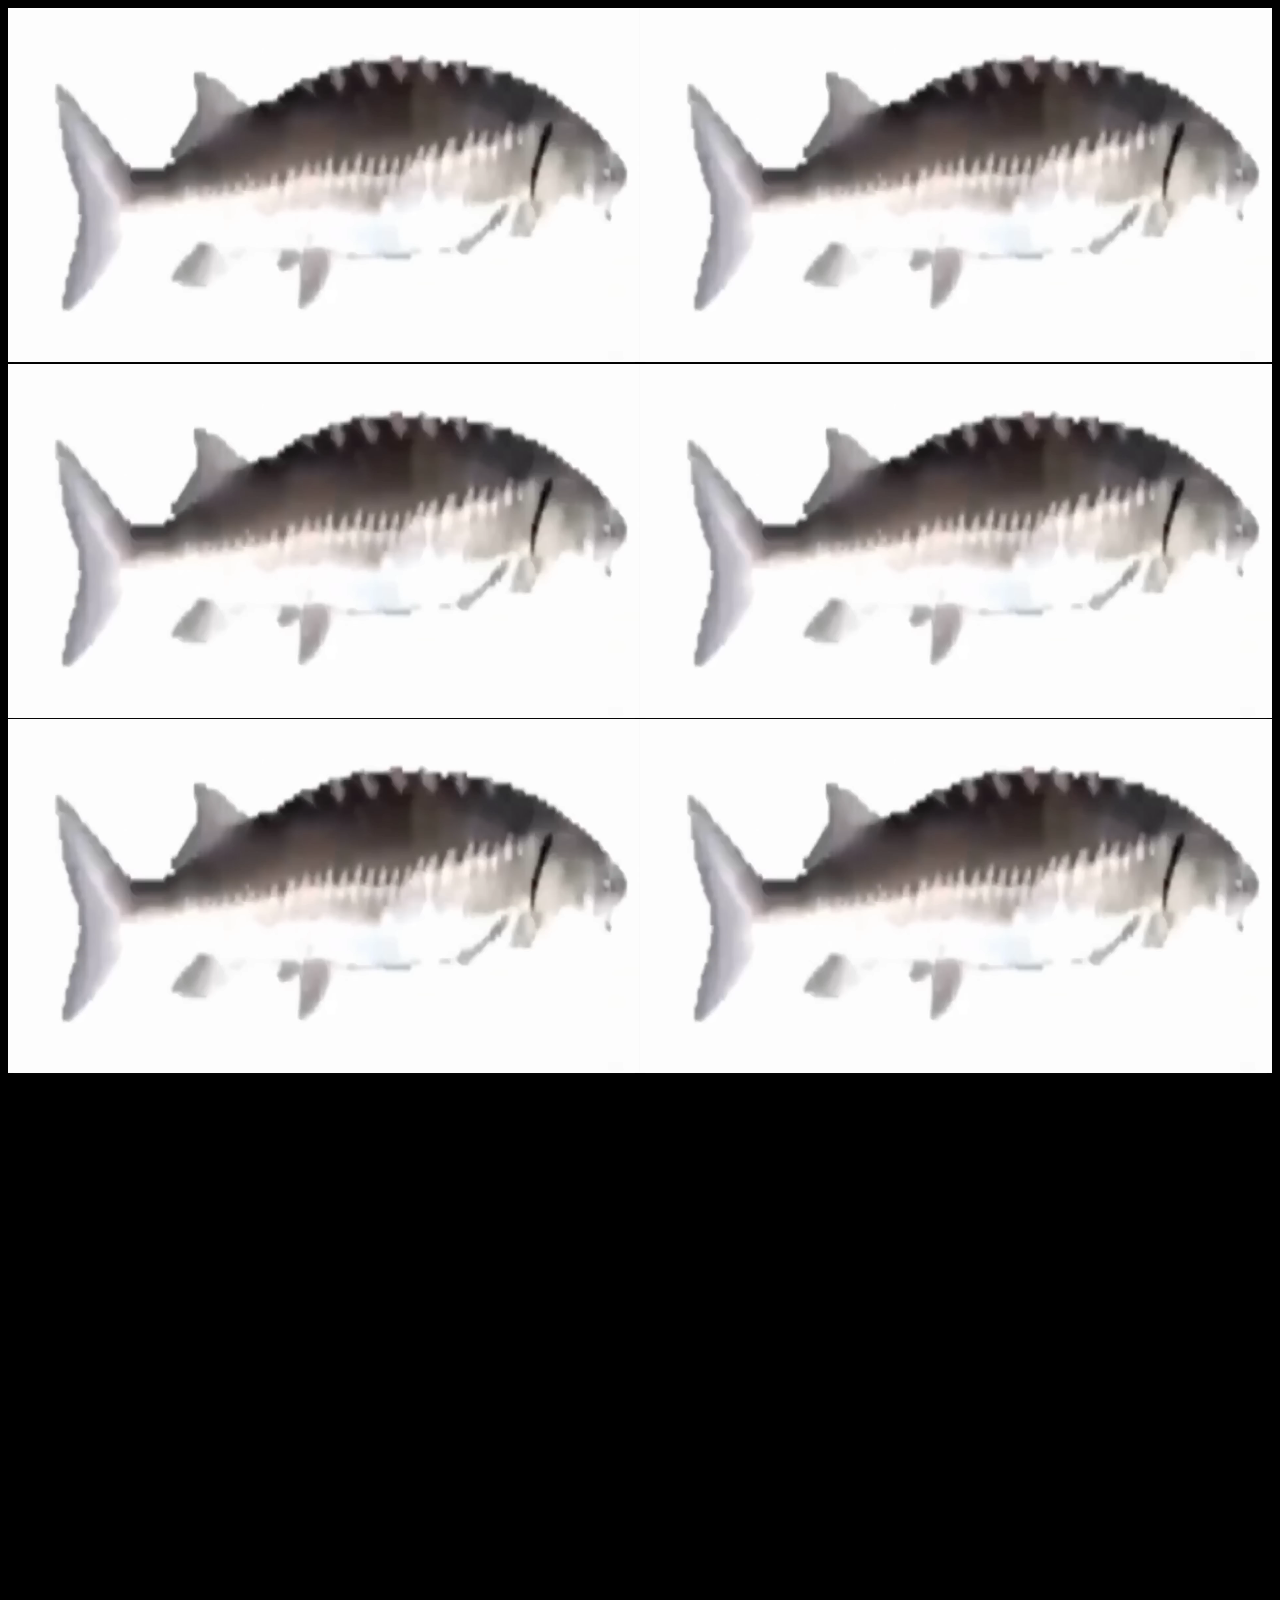
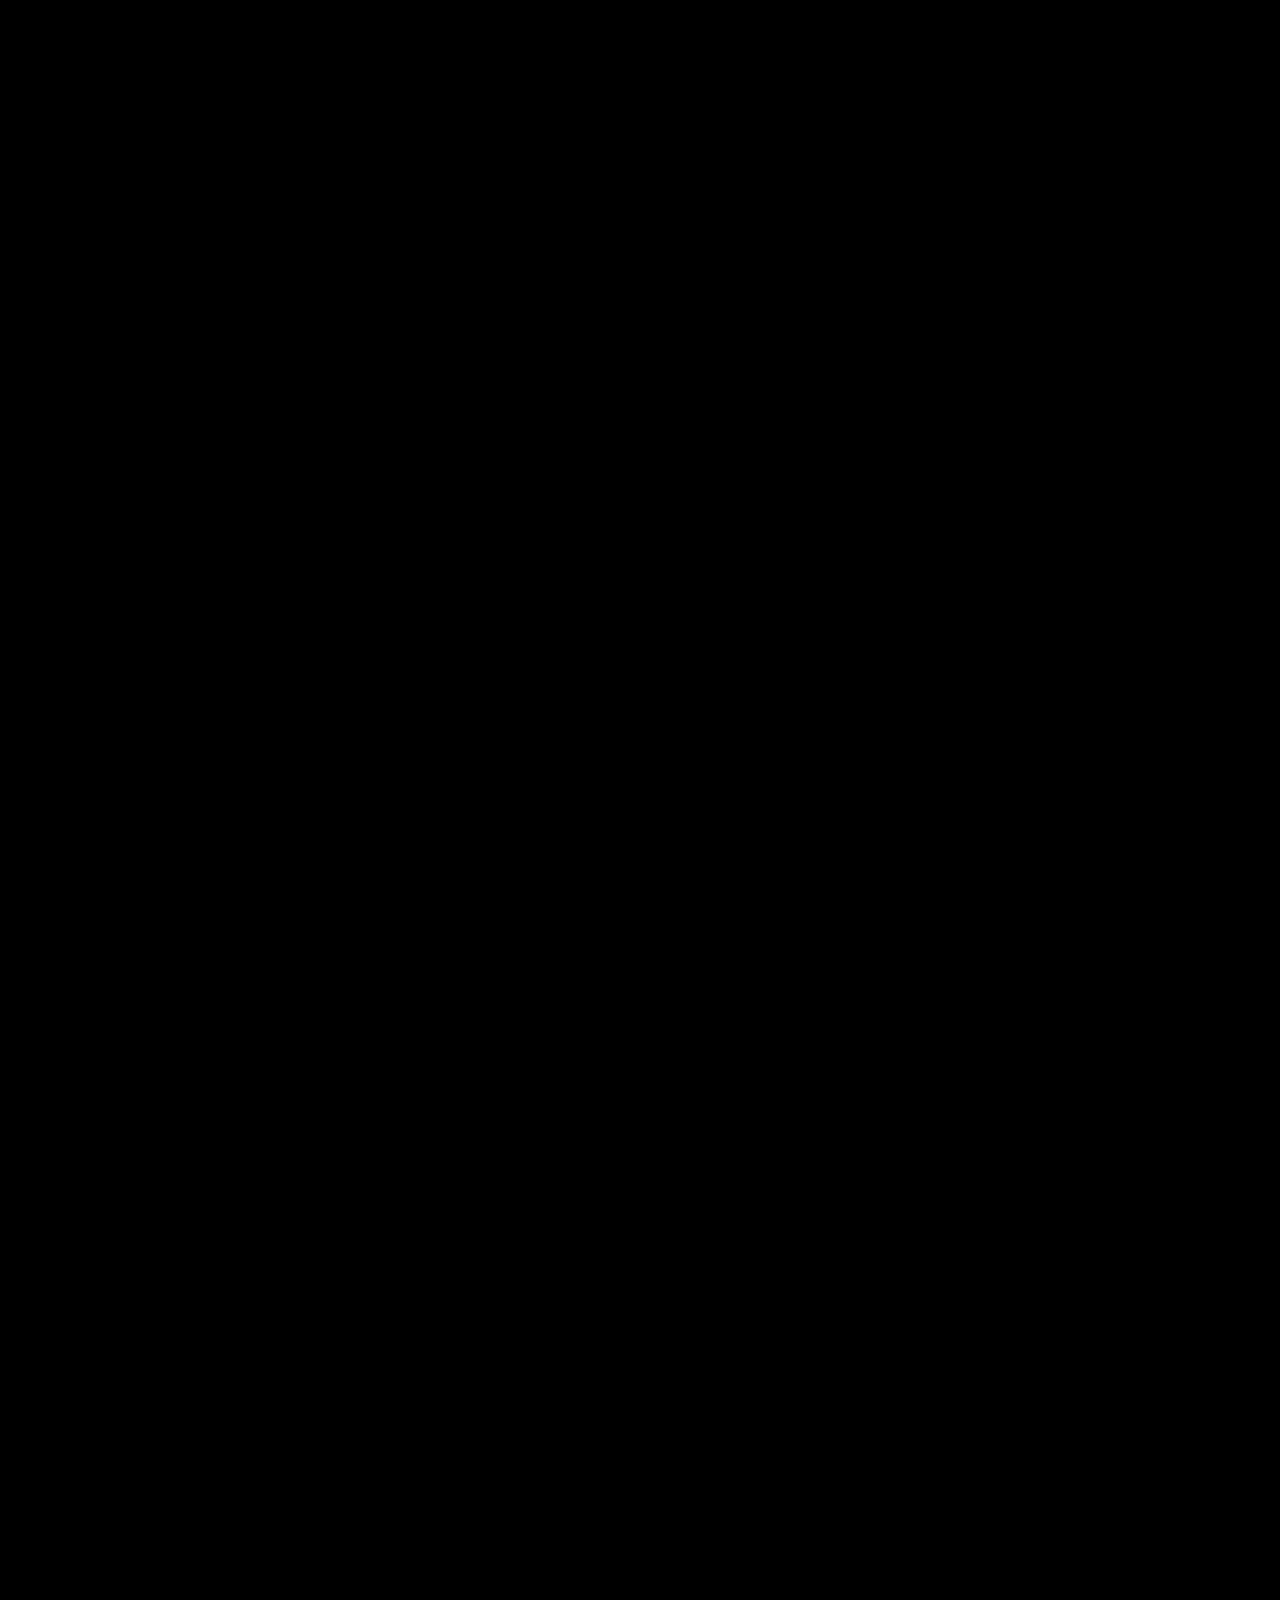
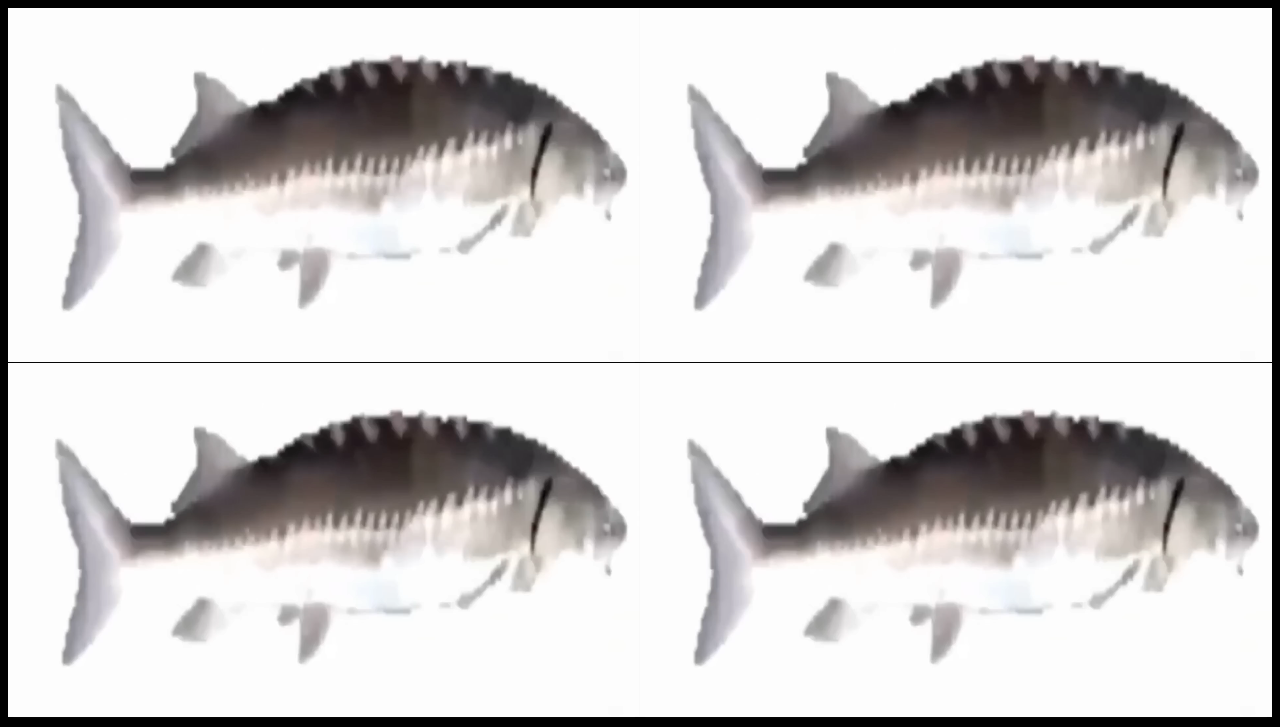
==== pesce_d_aprile/index.html @ a90dc9a7 "." ====
<!DOCTYPE html>
<html lang="en">
<head>
    <meta charset="UTF-8">
    <meta name="viewport" content="width=device-width, initial-scale=1.0">
    <title>Buon 1 Aprile</title>
</head>
<style>
    body{
        background-color: black;
        color: cornflowerblue;
    }
    .pessci{
        display: flex;
        flex-wrap: wrap;
        align-items: center;
        justify-content: center;
    }
    video{
        width: 50%;
        
    }
</style>
<body>
    <script>
        document.write("<div class='pessci'>");
        for(var i = 0; i <= 21; i++){
            document.write("<video src='Fish Spinning.mp4' autoplay></video>");
            setTimeout(1000);
        }
        document.write("</div>");
    </script>

</body>
</html>
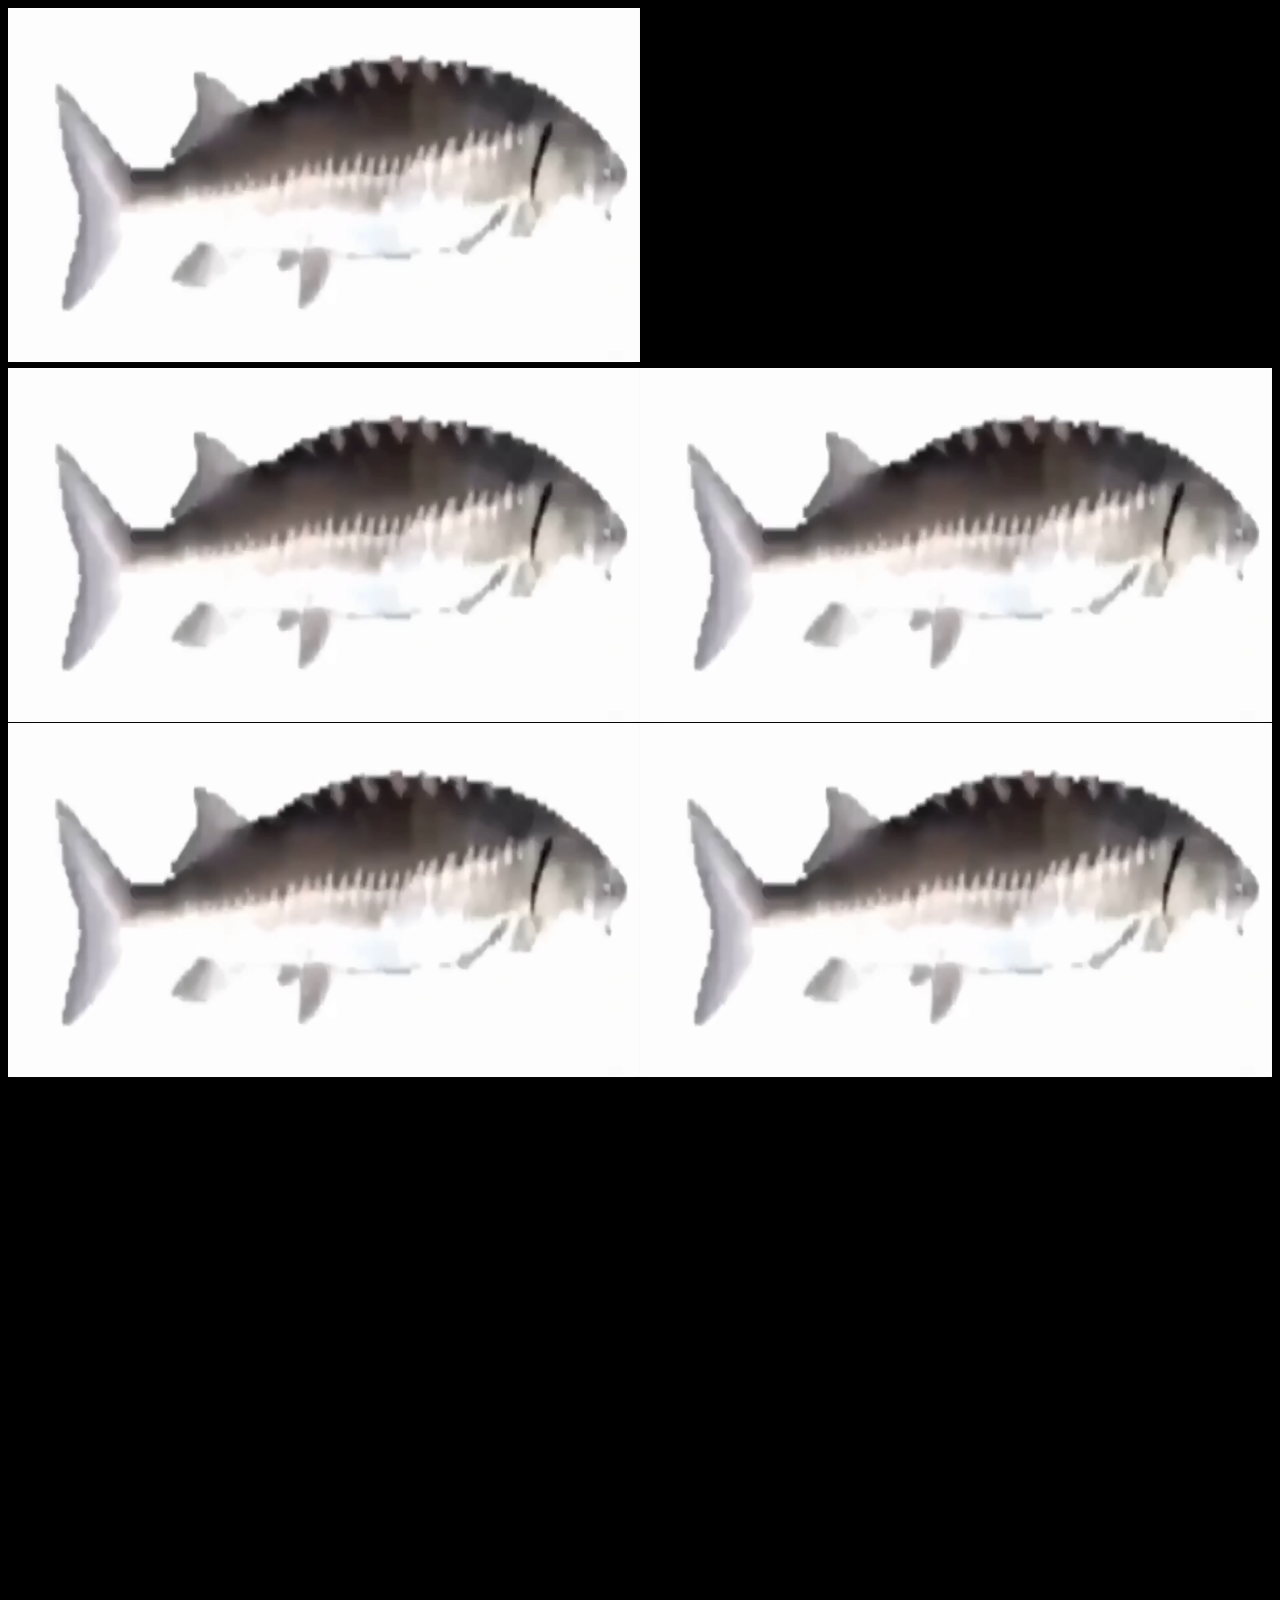
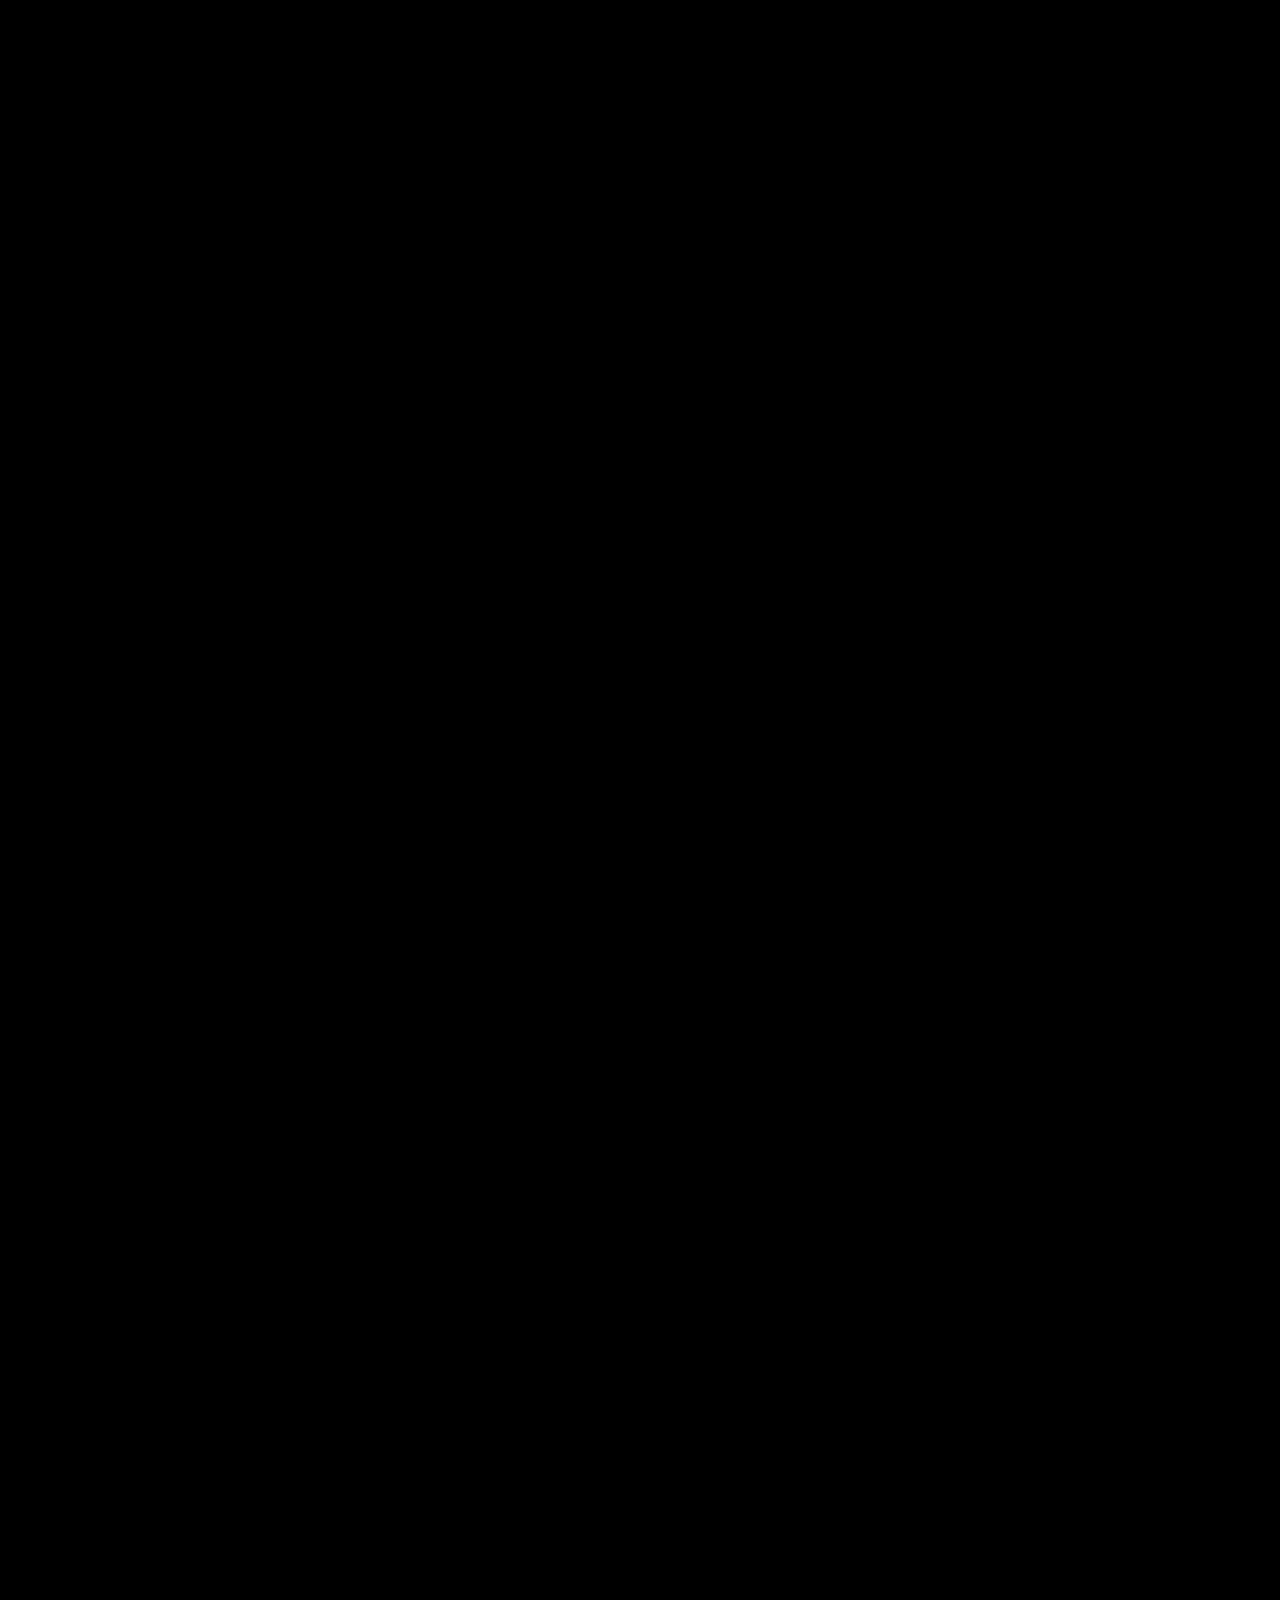
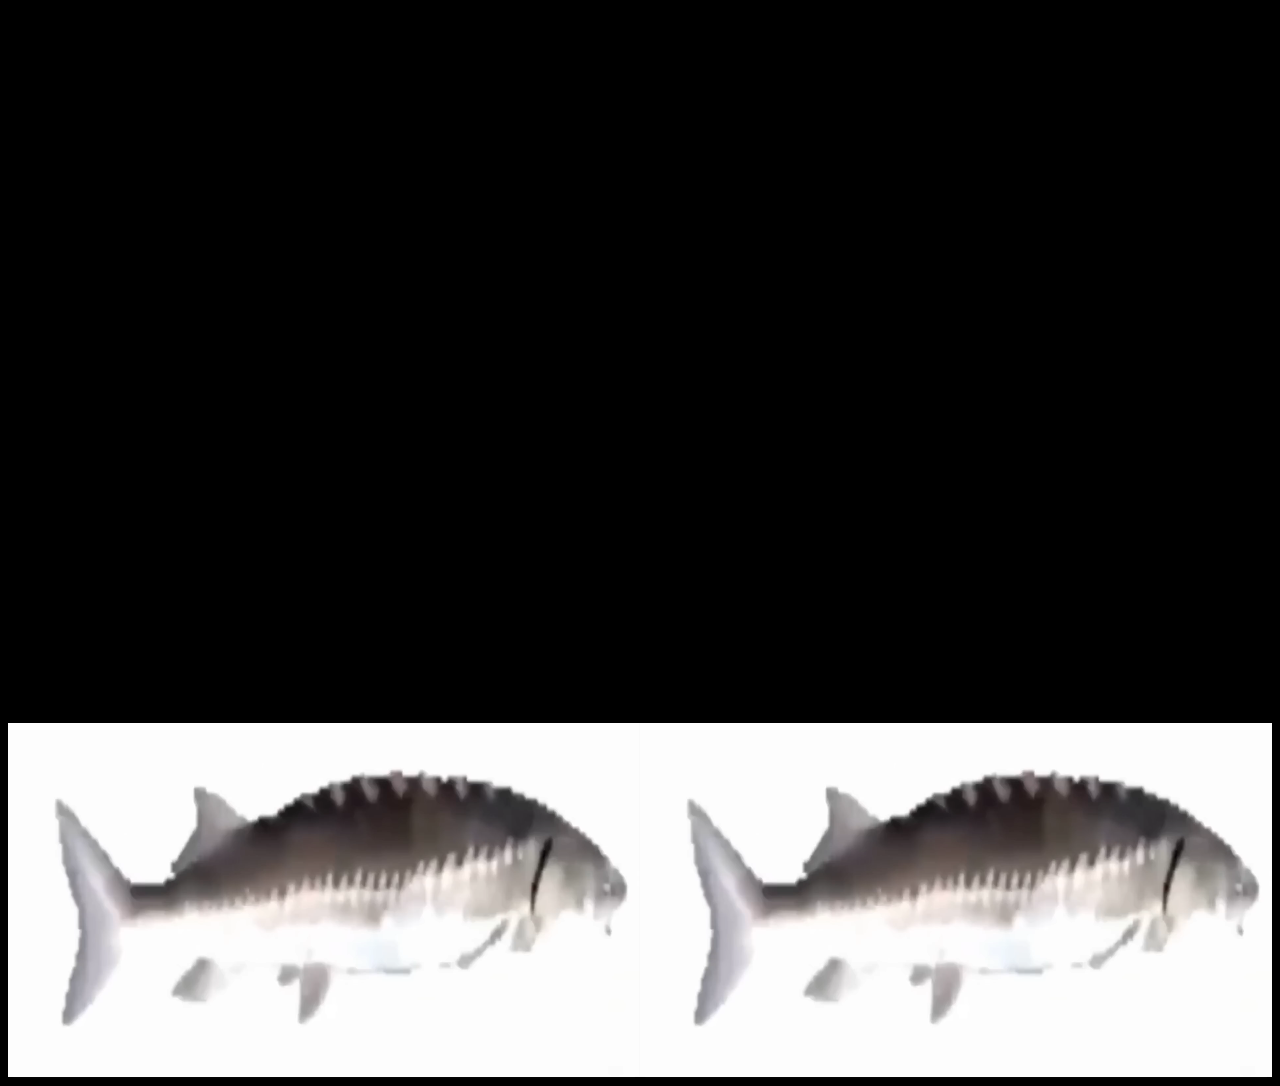
==== commit efe150fd: "milgkoire" ====
--- a/pesce_d_aprile/index.html
+++ b/pesce_d_aprile/index.html
@@ -22,10 +22,11 @@
     }
 </style>
 <body>
+    <video src='Fish Spinning.mp4' autoplay  loop></video>
     <script>
         document.write("<div class='pessci'>");
         for(var i = 0; i <= 21; i++){
-            document.write("<video src='Fish Spinning.mp4' autoplay></video>");
+            document.write("<video src='Fish Spinning.mp4' autoplay loop mute></video>");
             setTimeout(1000);
         }
         document.write("</div>");
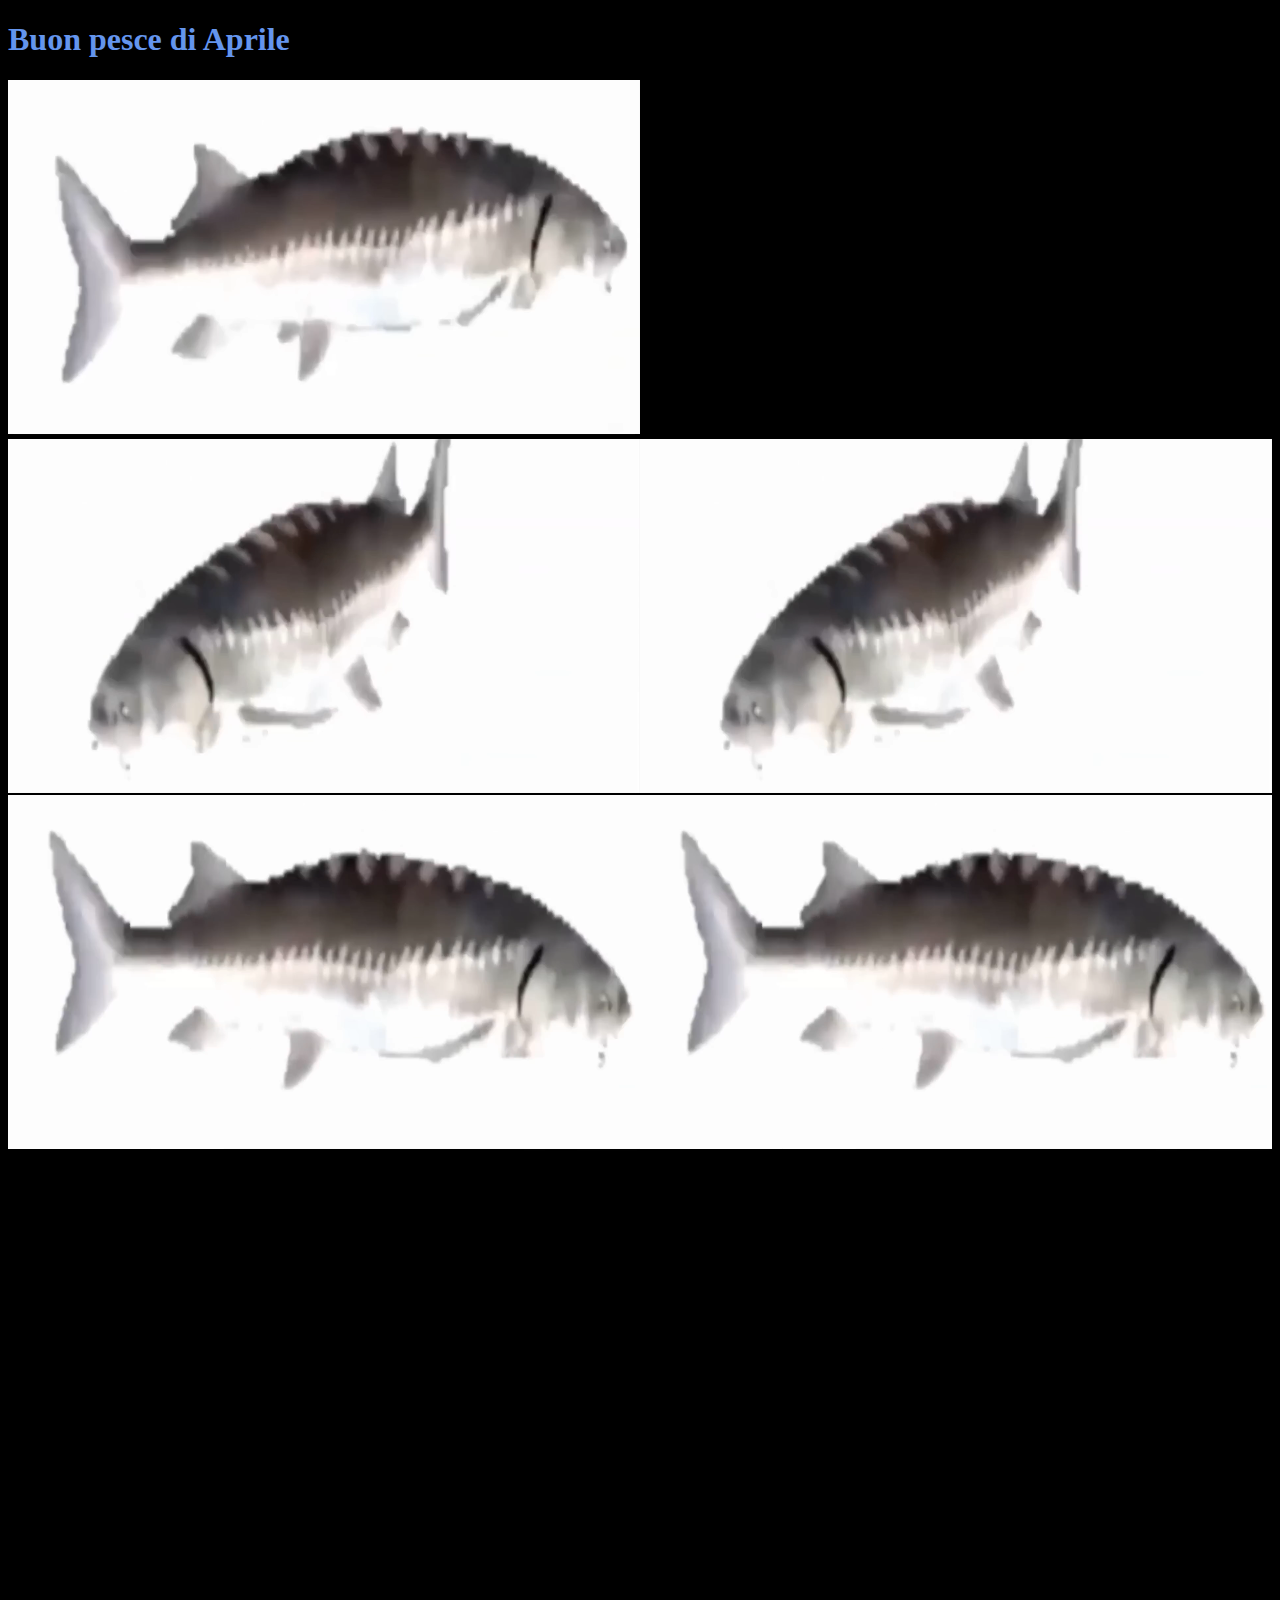
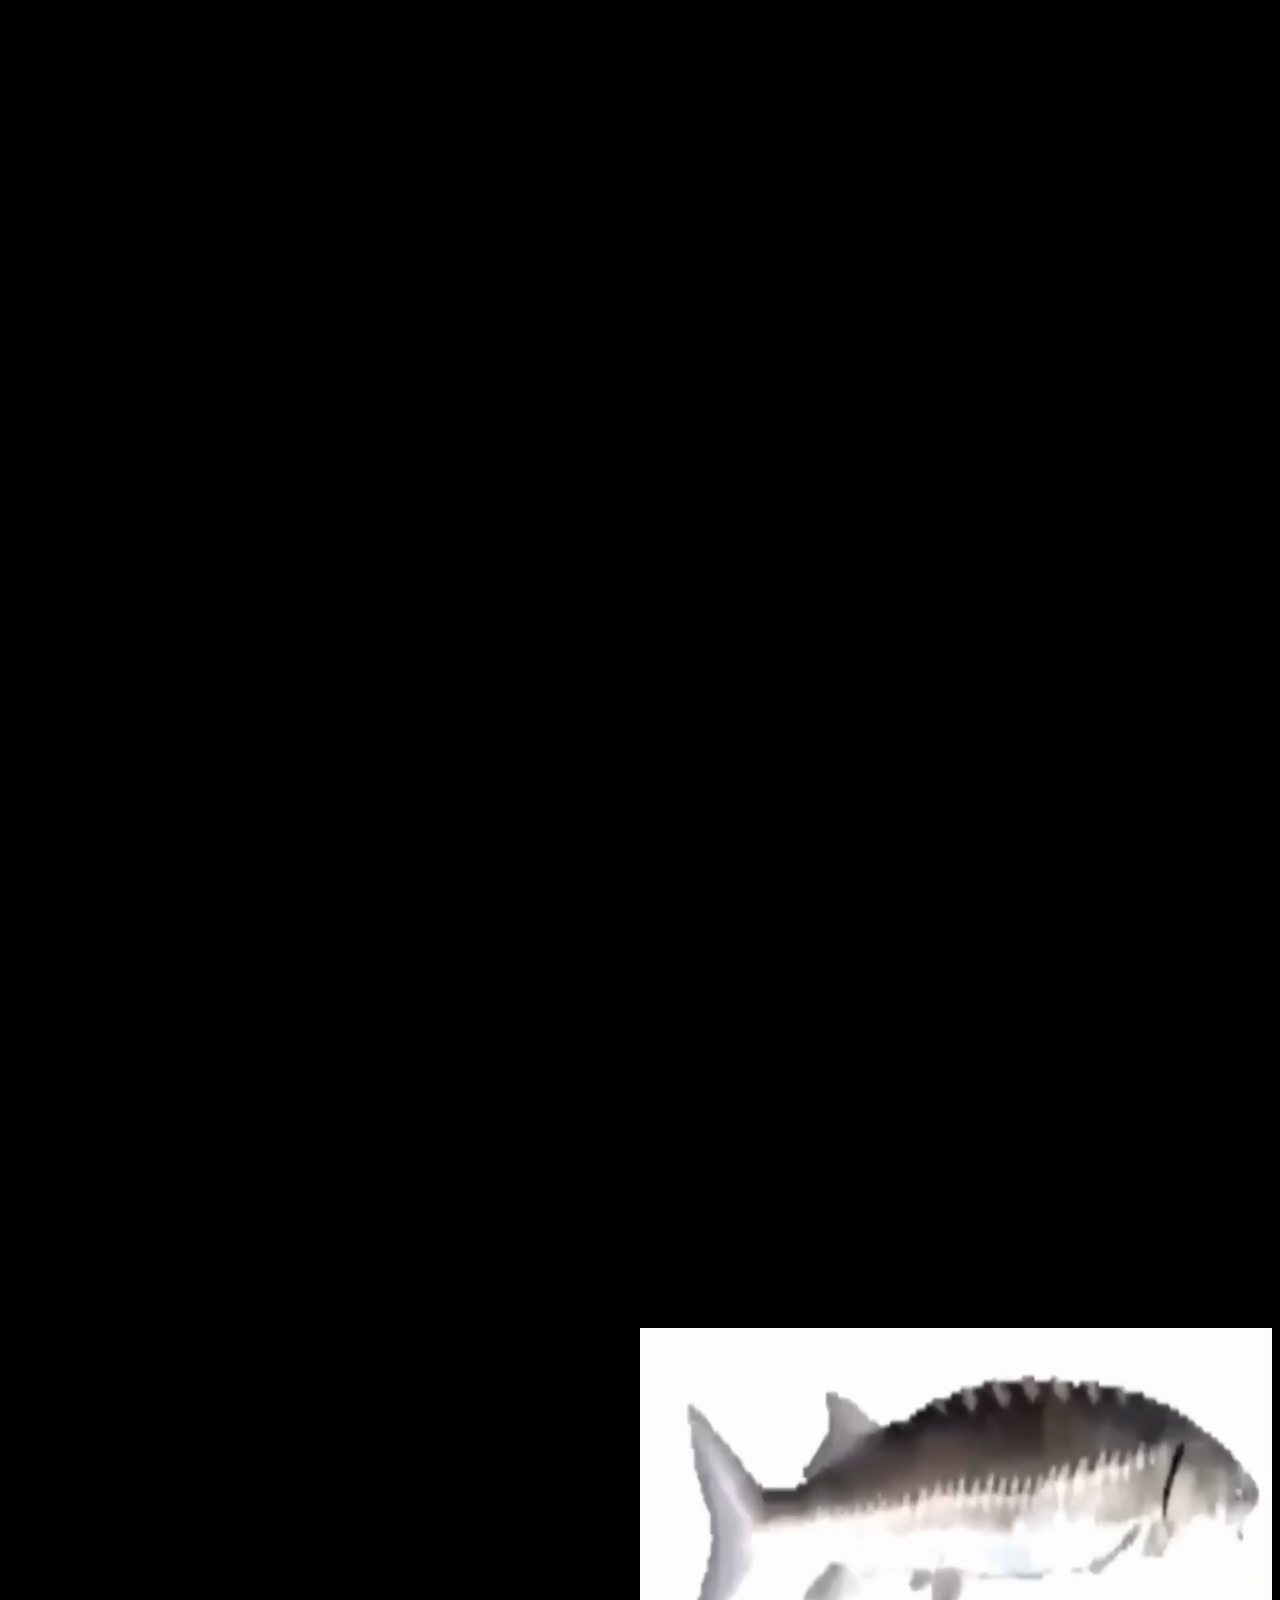
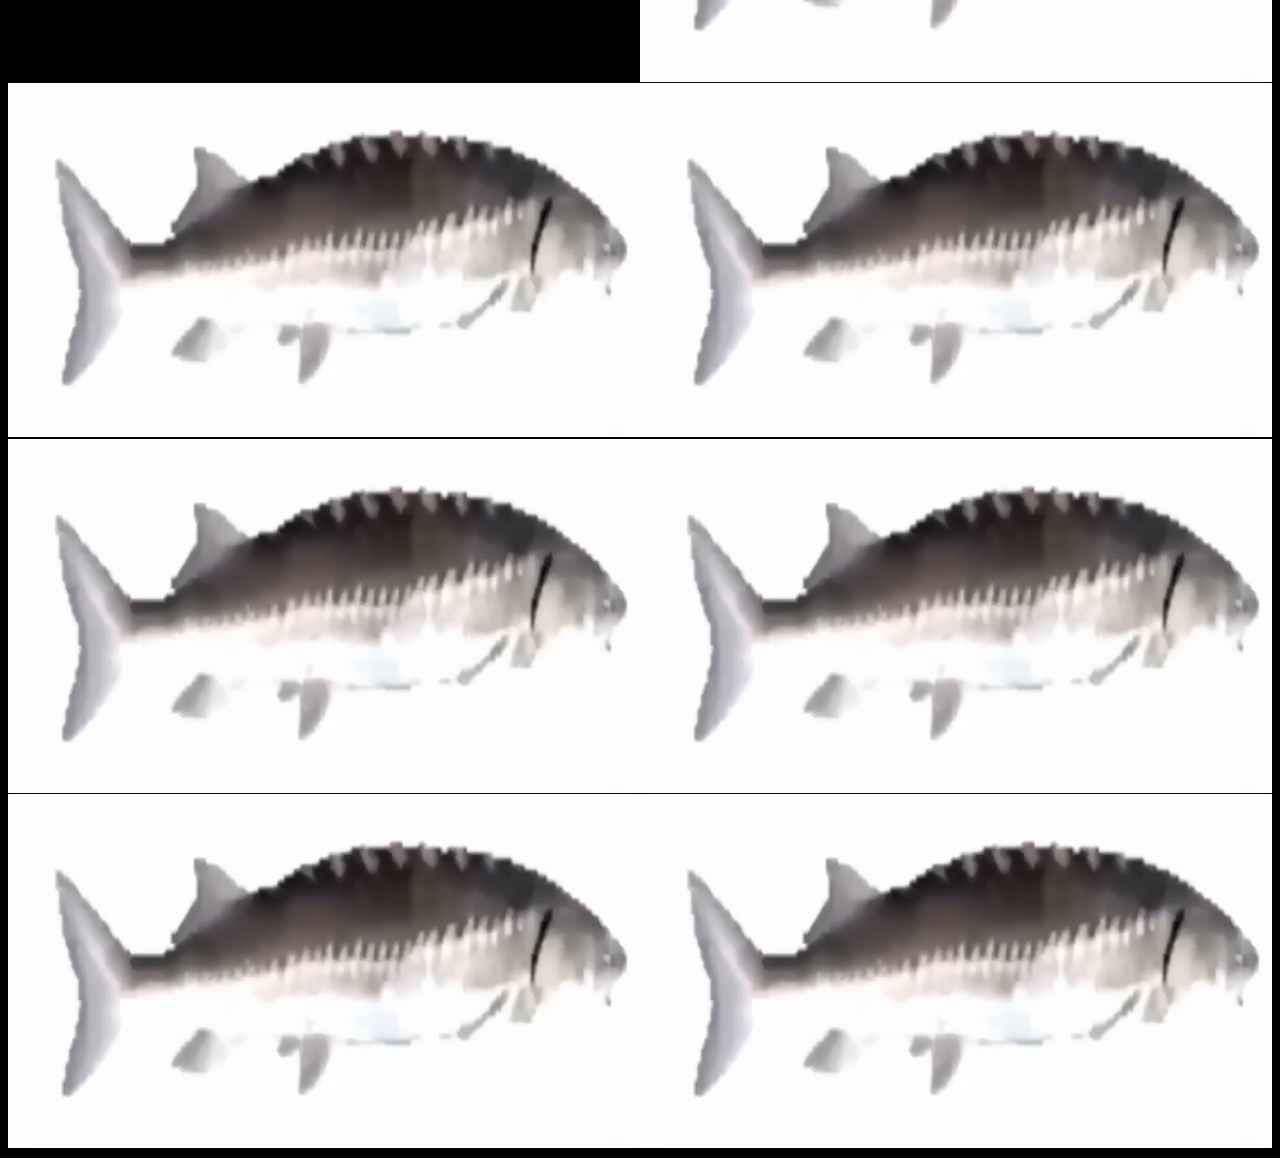
==== commit 96693d30: "c" ====
--- a/pesce_d_aprile/index.html
+++ b/pesce_d_aprile/index.html
@@ -22,11 +22,12 @@
     }
 </style>
 <body>
-    <video src='Fish Spinning.mp4' autoplay  loop></video>
+    <h1>Buon pesce di Aprile</h1>
+    <video src='Fish Spinning.mp4' autoplay  loop ></video>
     <script>
         document.write("<div class='pessci'>");
         for(var i = 0; i <= 21; i++){
-            document.write("<video src='Fish Spinning.mp4' autoplay loop mute></video>");
+            document.write("<video src='Fish Spinning.mp4' autoplay loop muted></video>");
             setTimeout(1000);
         }
         document.write("</div>");
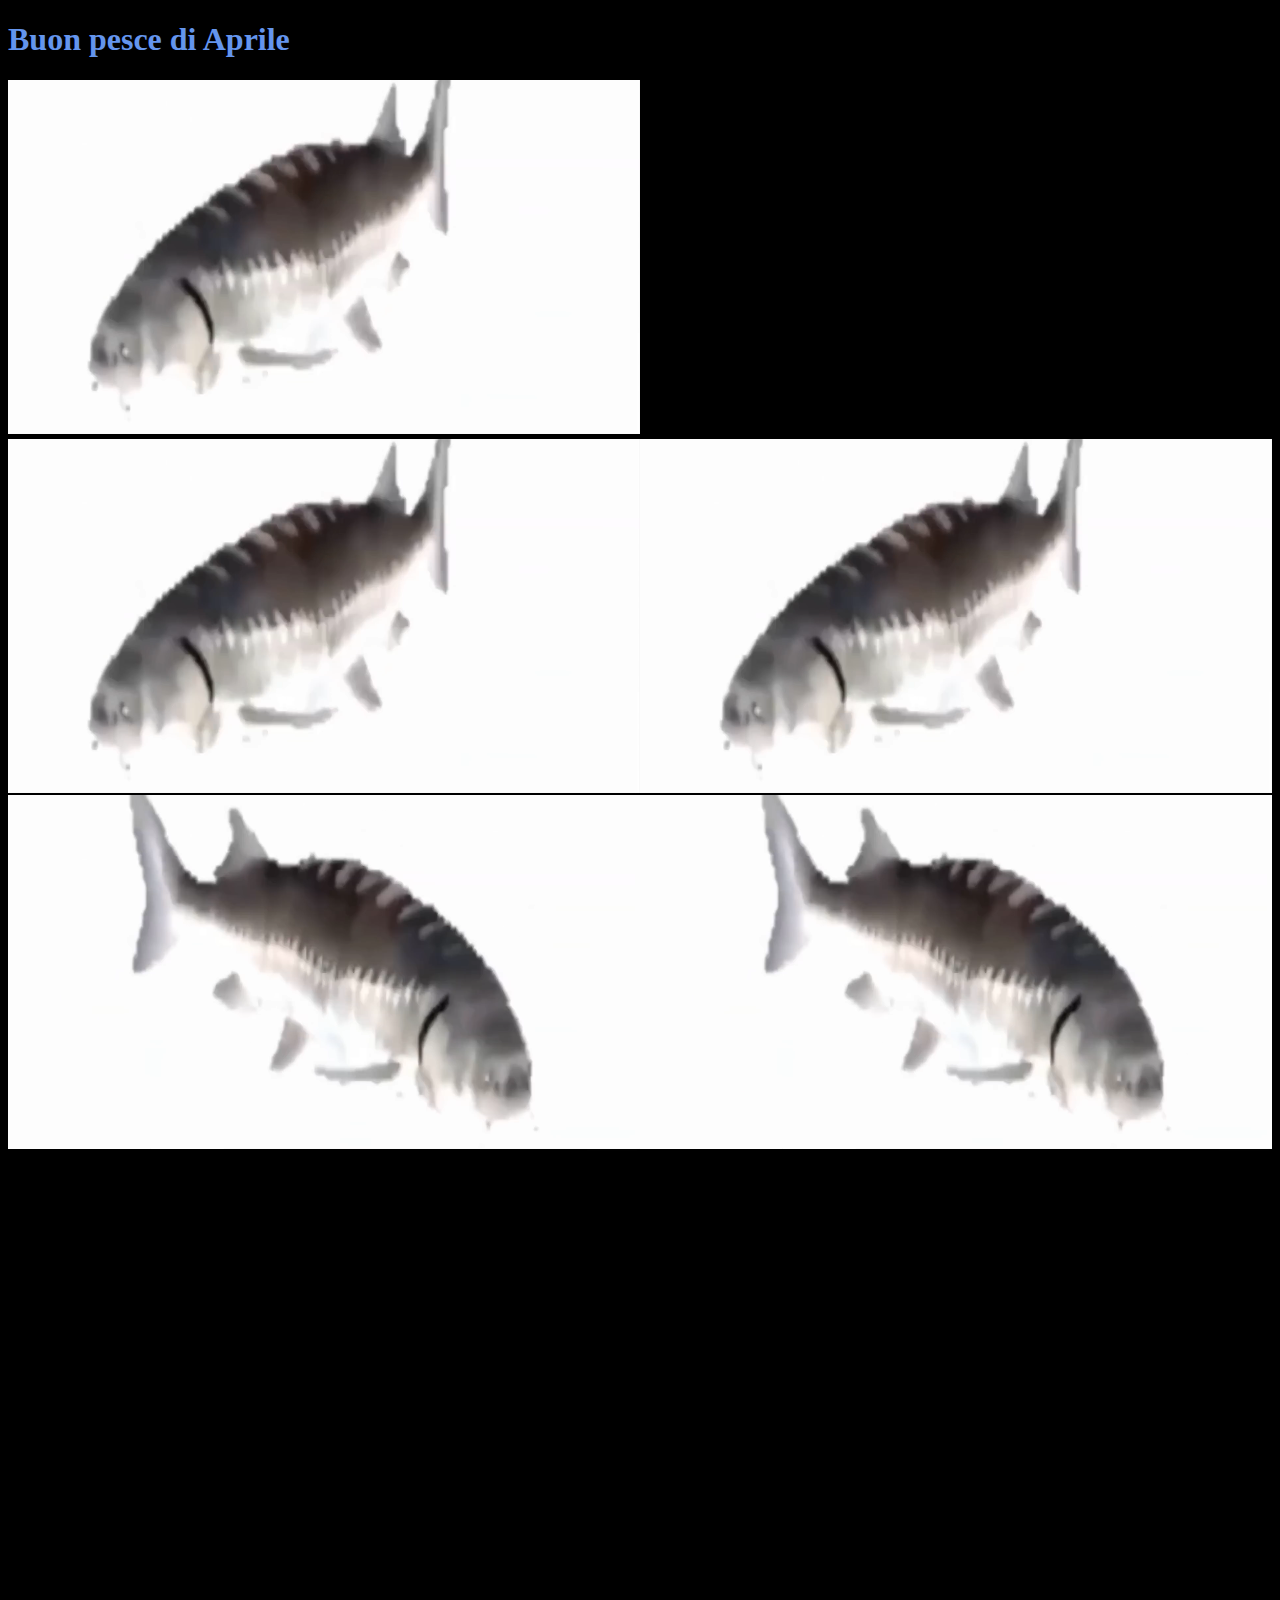
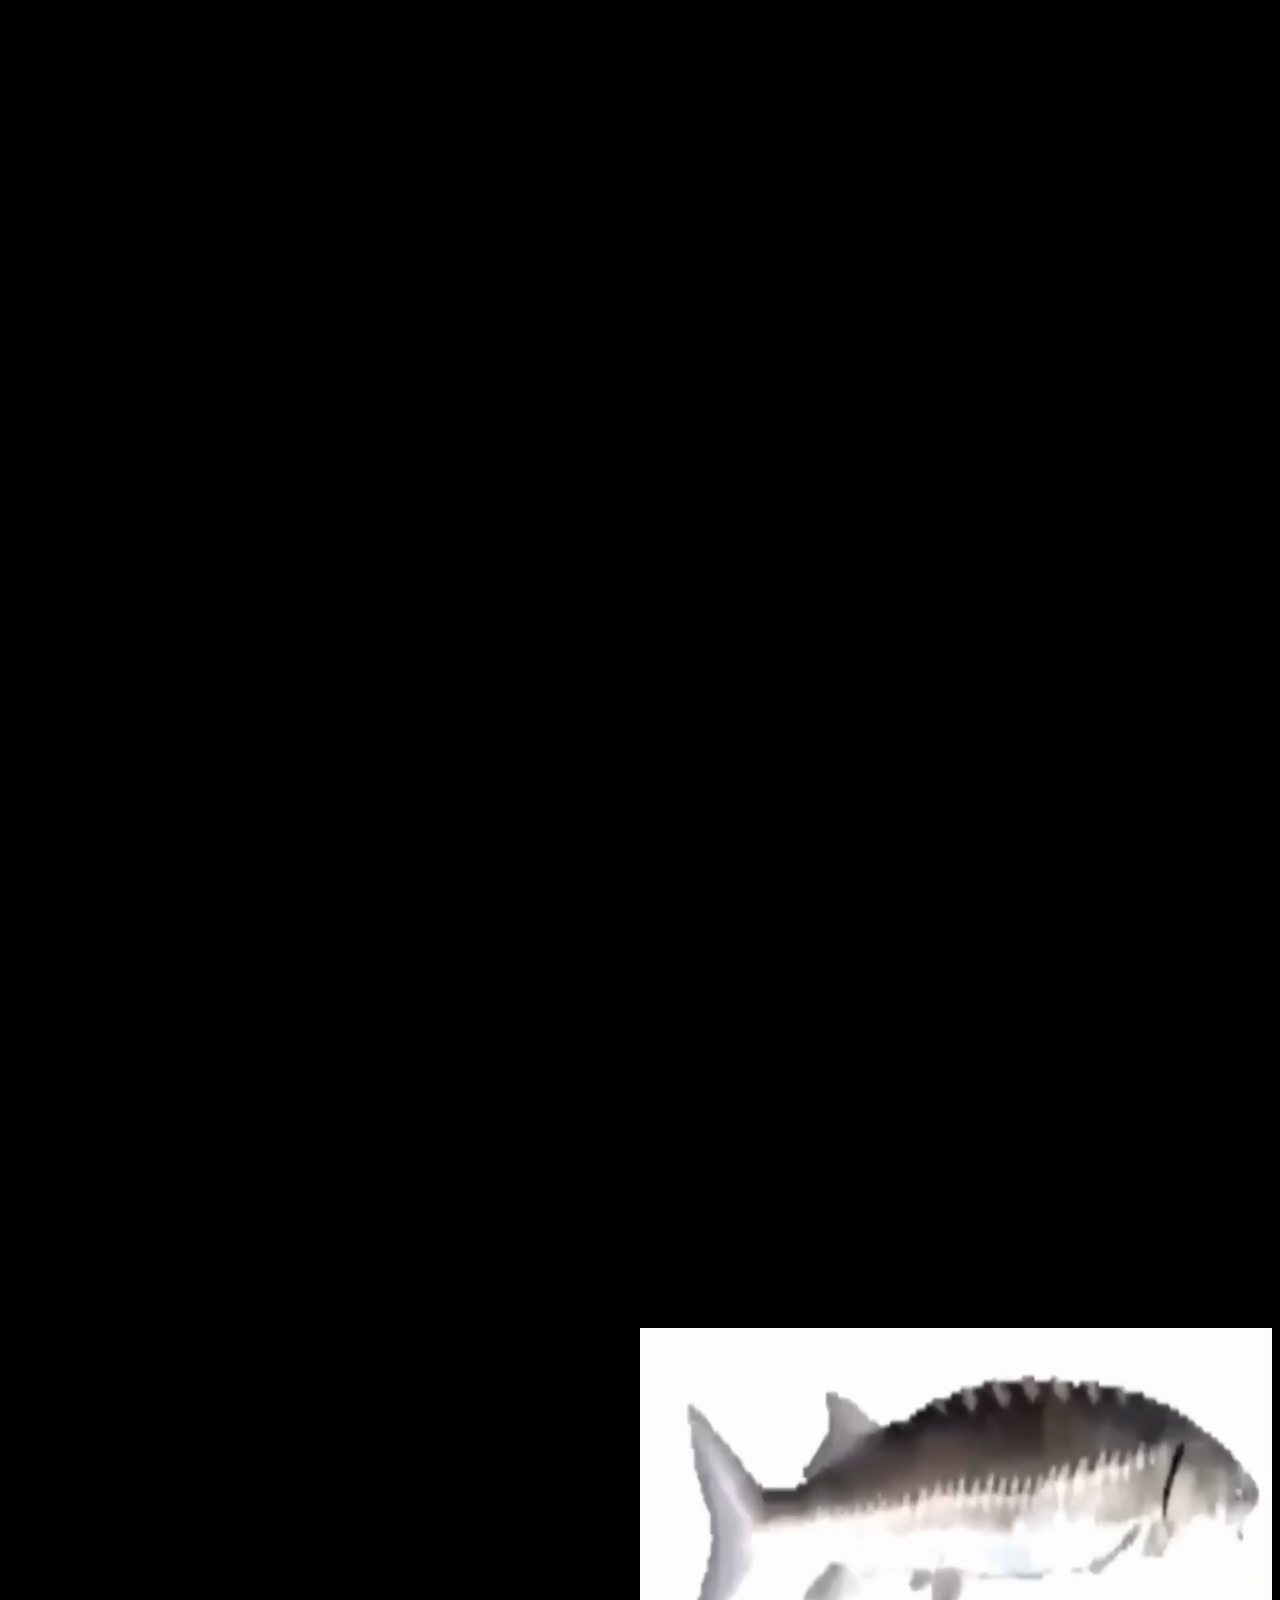
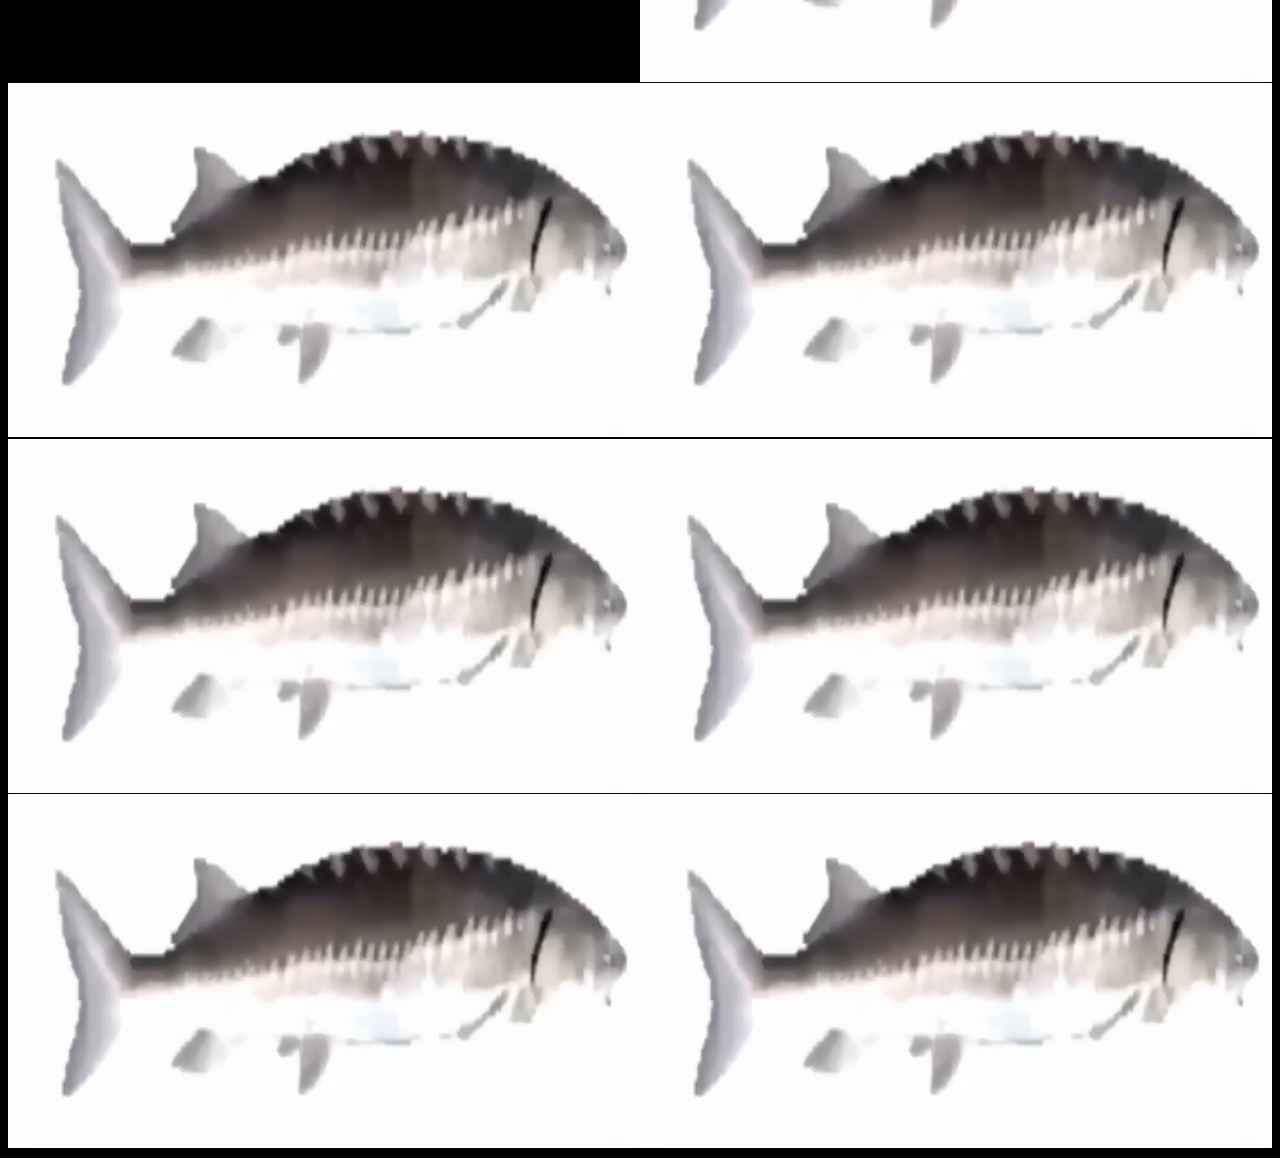
==== commit d681bf19: "." ====
--- a/pesce_d_aprile/index.html
+++ b/pesce_d_aprile/index.html
@@ -23,7 +23,7 @@
 </style>
 <body>
     <h1>Buon pesce di Aprile</h1>
-    <video src='Fish Spinning.mp4' autoplay  loop ></video>
+    <video src='Fish Spinning.mp4' autoplay  loop muted></video>
     <script>
         document.write("<div class='pessci'>");
         for(var i = 0; i <= 21; i++){
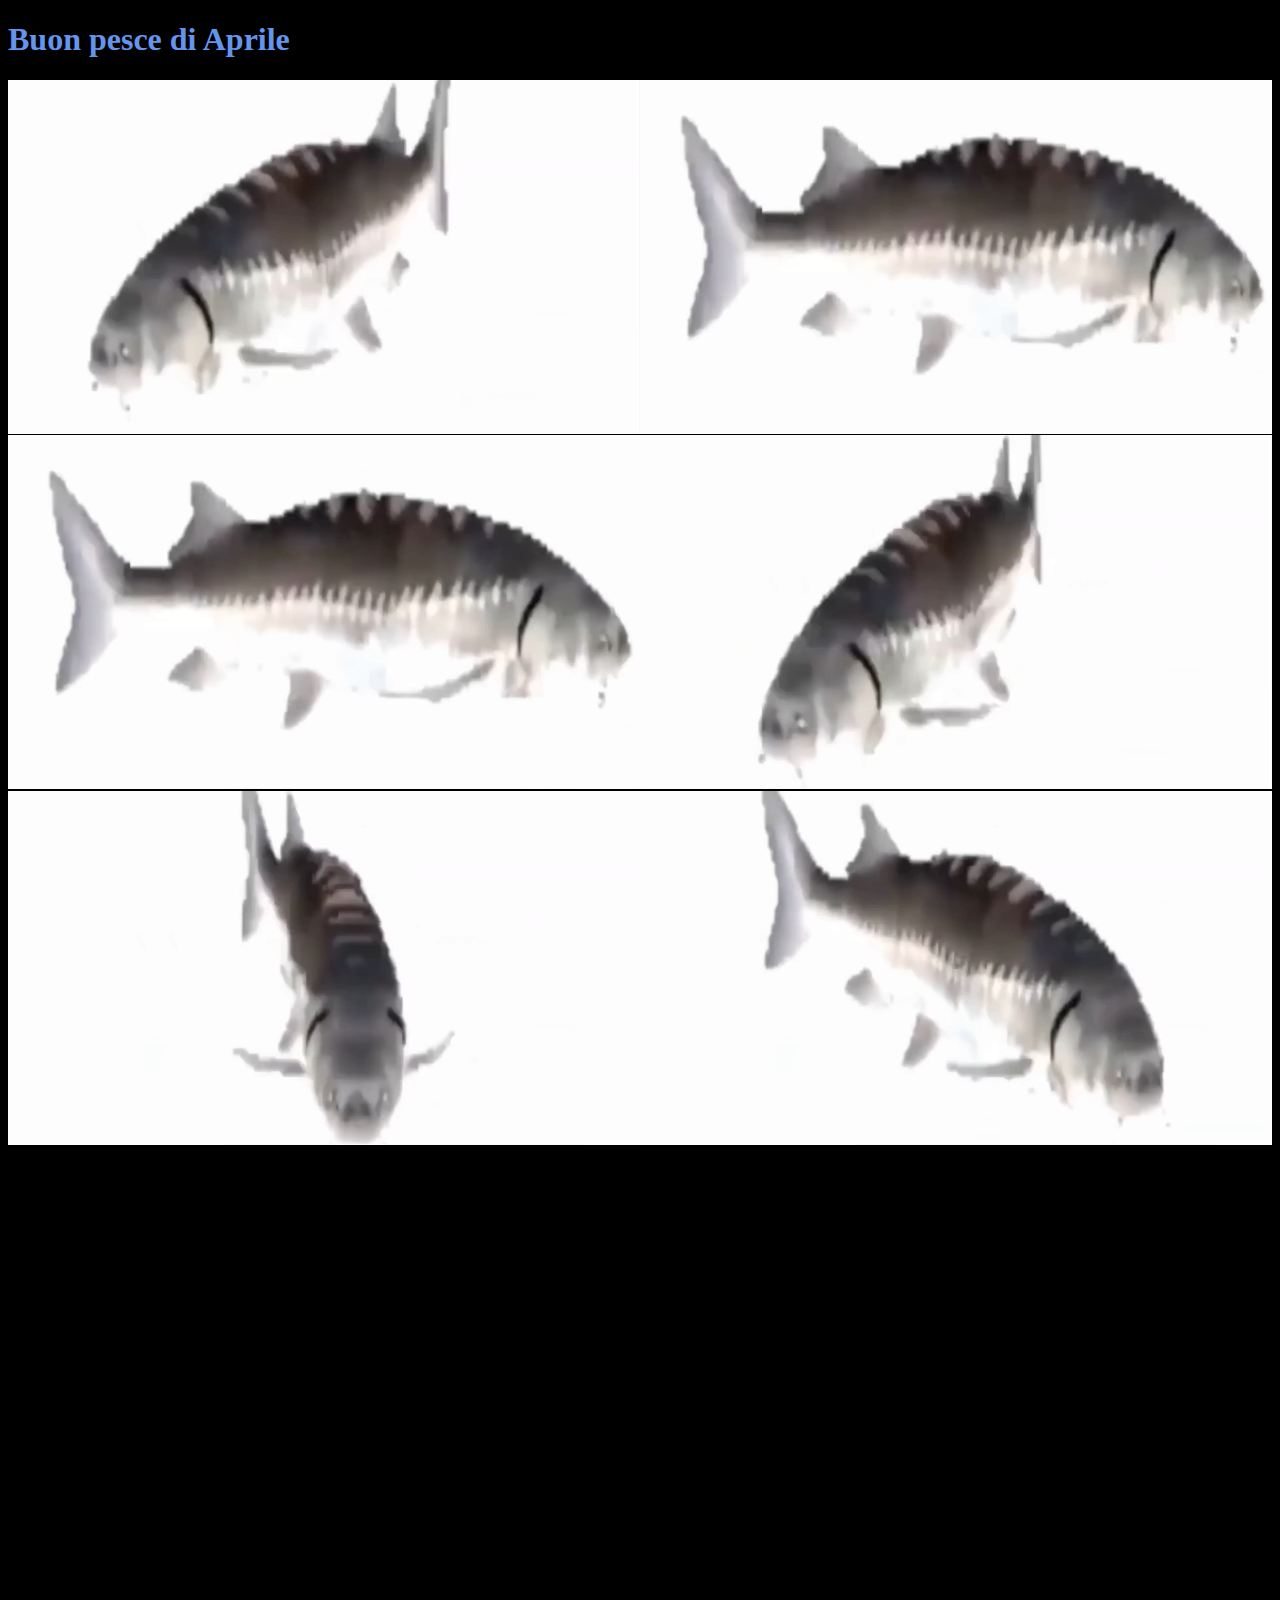
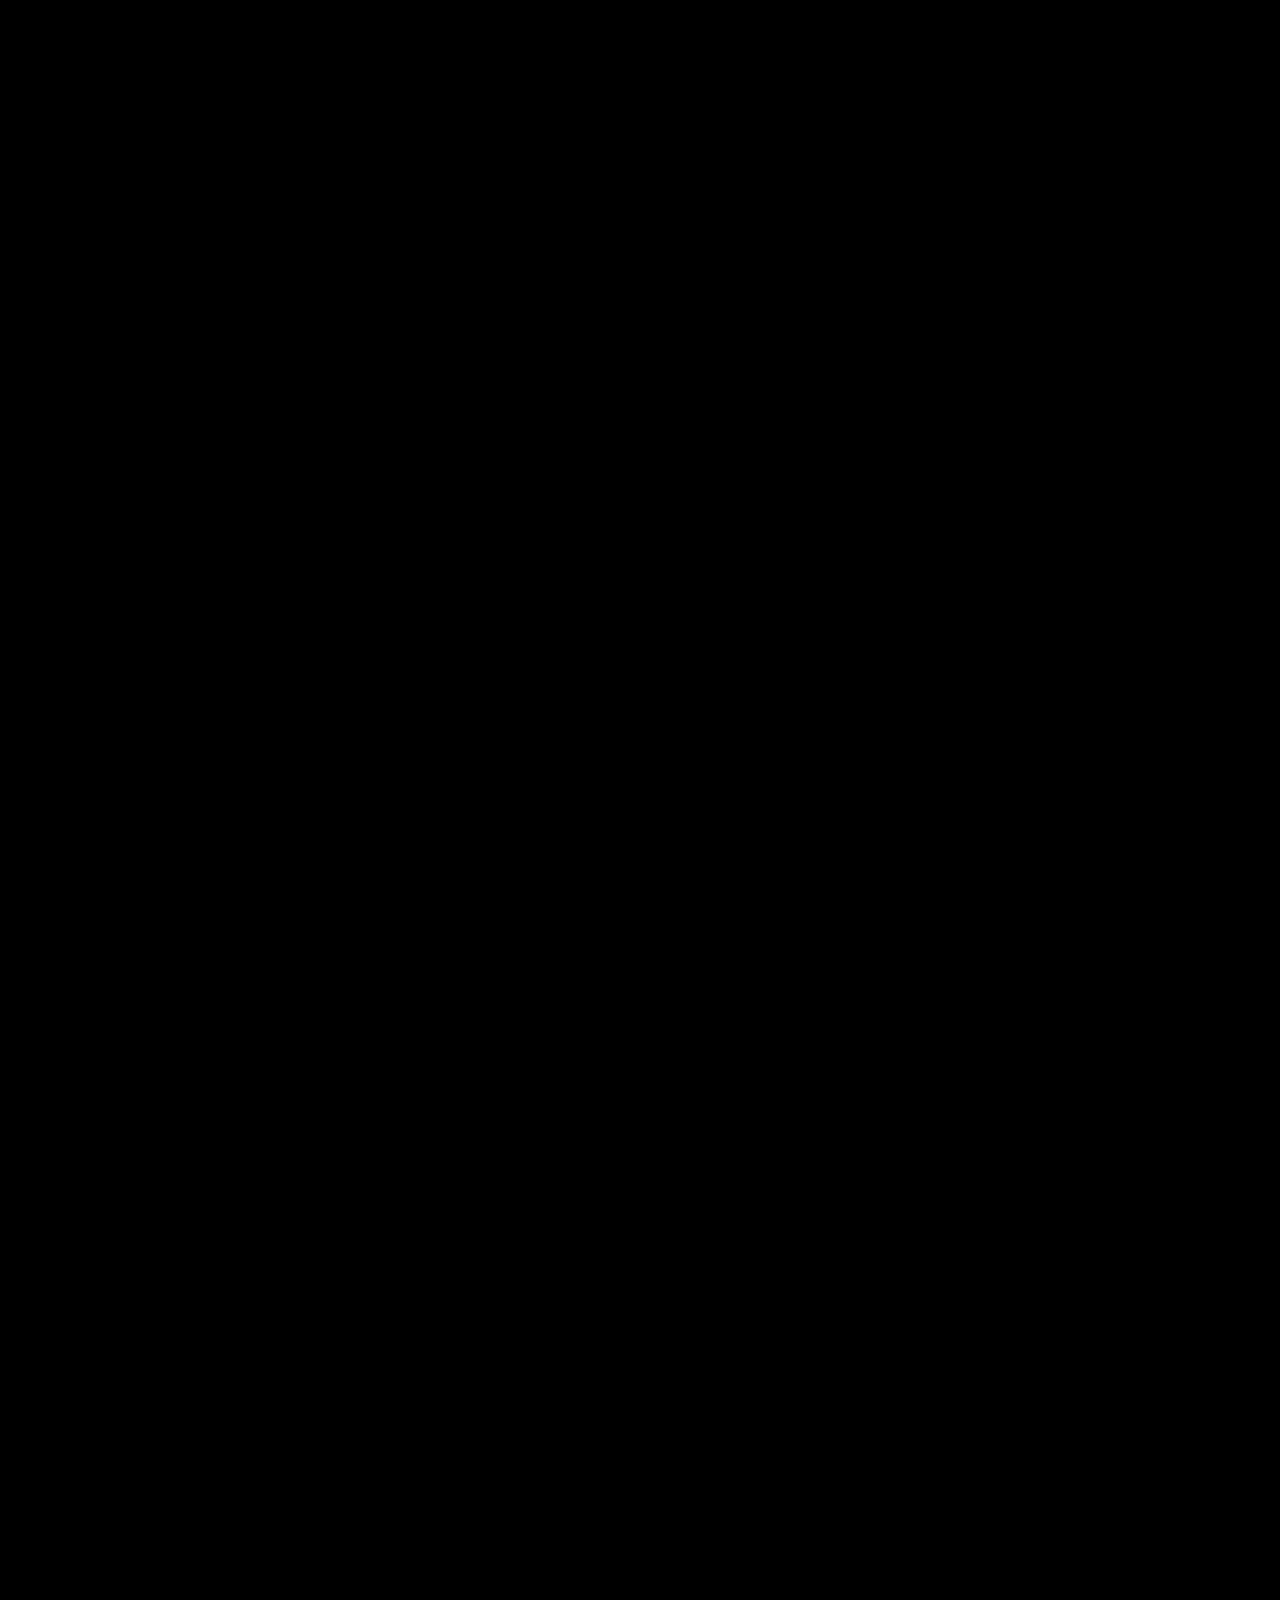
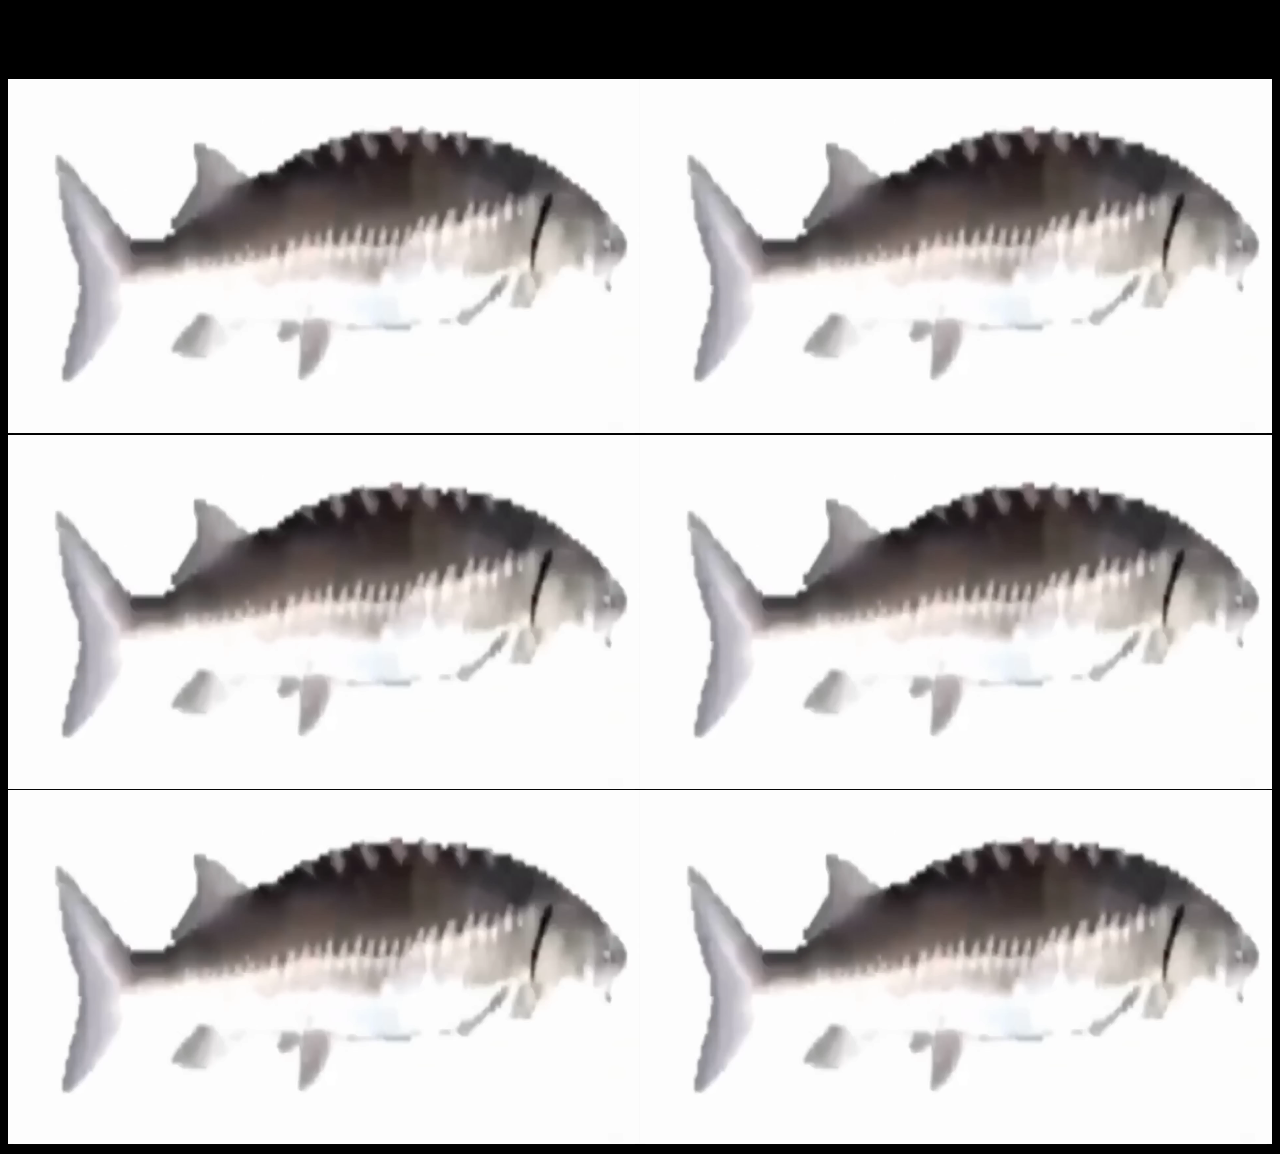
==== commit 62c8c51b: "Update index.html" ====
--- a/pesce_d_aprile/index.html
+++ b/pesce_d_aprile/index.html
@@ -23,15 +23,39 @@
 </style>
 <body>
     <h1>Buon pesce di Aprile</h1>
-    <video src='Fish Spinning.mp4' autoplay  loop muted></video>
-    <script>
-        document.write("<div class='pessci'>");
-        for(var i = 0; i <= 21; i++){
-            document.write("<video src='Fish Spinning.mp4' autoplay loop muted></video>");
-            setTimeout(1000);
-        }
-        document.write("</div>");
-    </script>
+    <div class='pessci'>
+        <video src='Fish Spinning.mp4' autoplay  loop muted></video>
+        <video src='Fish Spinning.mp4' autoplay  loop muted></video>
+        <video src='Fish Spinning.mp4' autoplay  loop muted></video>
 
+        <video src='Fish Spinning.mp4' autoplay  loop muted></video>
+        <video src='Fish Spinning.mp4' autoplay  loop muted></video>
+        <video src='Fish Spinning.mp4' autoplay  loop muted></video>
+        <video src='Fish Spinning.mp4' autoplay  loop muted></video>
+
+        <video src='Fish Spinning.mp4' autoplay  loop muted></video>
+        <video src='Fish Spinning.mp4' autoplay  loop muted></video>
+
+        <video src='Fish Spinning.mp4' autoplay  loop muted></video>
+
+        <video src='Fish Spinning.mp4' autoplay  loop muted></video>
+        <video src='Fish Spinning.mp4' autoplay  loop muted></video>
+        <video src='Fish Spinning.mp4' autoplay  loop muted></video>
+
+        <video src='Fish Spinning.mp4' autoplay  loop muted></video>
+        <video src='Fish Spinning.mp4' autoplay  loop muted></video>
+        <video src='Fish Spinning.mp4' autoplay  loop muted></video>
+        <video src='Fish Spinning.mp4' autoplay  loop muted></video>
+        <video src='Fish Spinning.mp4' autoplay  loop muted></video>
+        <video src='Fish Spinning.mp4' autoplay  loop muted></video>
+        <video src='Fish Spinning.mp4' autoplay  loop muted></video>
+        <video src='Fish Spinning.mp4' autoplay  loop muted></video>
+        <video src='Fish Spinning.mp4' autoplay  loop muted></video>
+
+        <video src='Fish Spinning.mp4' autoplay  loop muted></video>
+        <video src='Fish Spinning.mp4' autoplay  loop muted></video>
+
+    </div>
+    
 </body>
 </html>